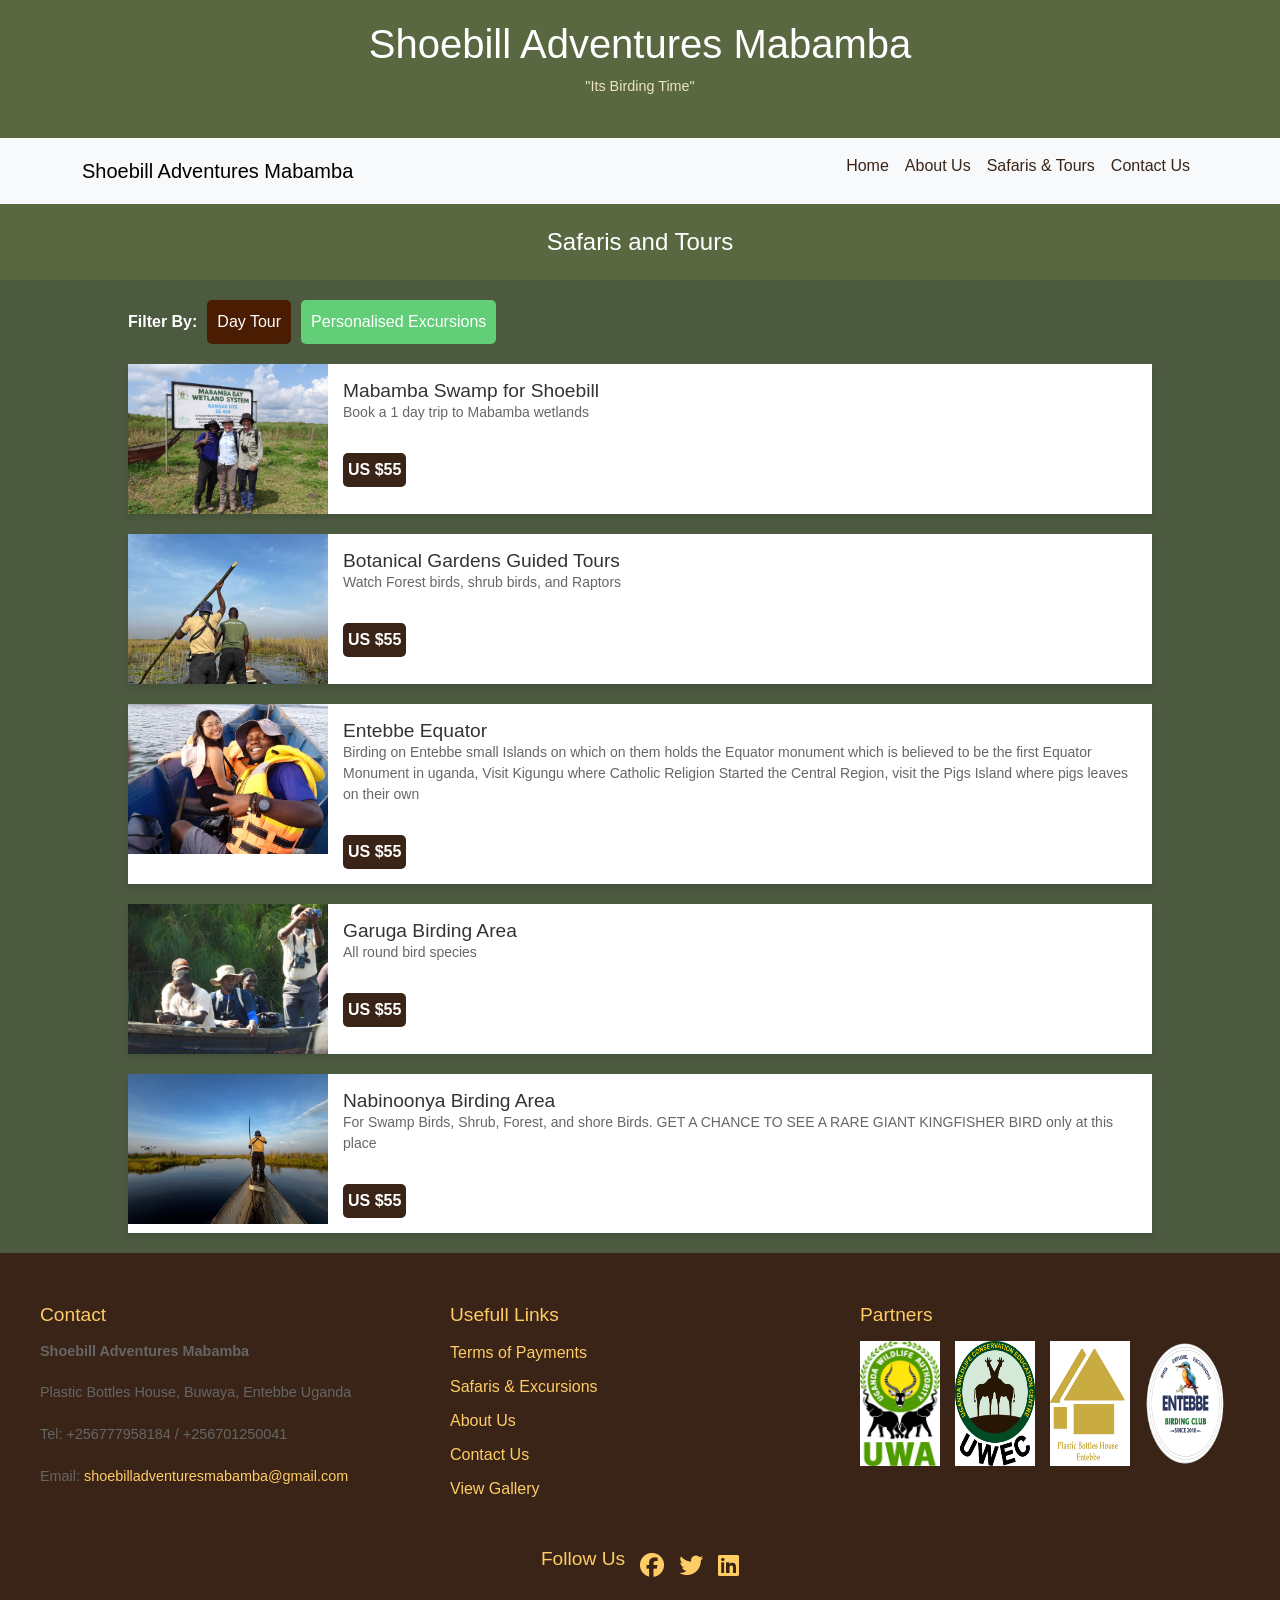
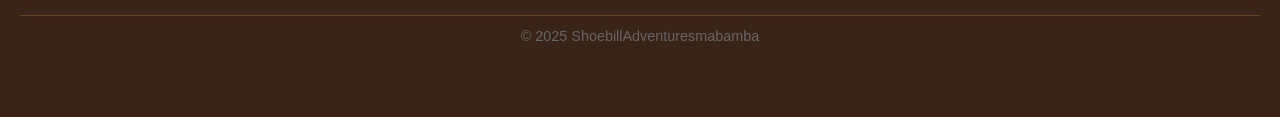
==== excursions.html @ ef2f4de1 "first commit" ====
<!DOCTYPE html>
<html lang="en">
<head>
    <meta charset="UTF-8">
    <meta name="viewport" content="width=device-width, initial-scale=1.0">
    <title>About Shoebill Adventures Mabamba</title>
    <link href="https://cdn.jsdelivr.net/npm/bootstrap@5.3.0/dist/css/bootstrap.min.css" rel="stylesheet">
    <!-- Font Awesome CDN -->
    <link rel="stylesheet" href="https://cdnjs.cloudflare.com/ajax/libs/font-awesome/6.5.1/css/all.min.css">

    <link rel="stylesheet" href="styles.css">
</head>
<body>
    <header class="header">
        <div class="container text-center">
            <h1>Shoebill Adventures Mabamba</h1>
            <p>"Its Birding Time"</p>
        </div>
    </header>
    
    <nav class="navbar navbar-expand-lg navbar-light bg-light">
        <div class="container">
            <a class="navbar-brand" href="#">Shoebill Adventures Mabamba</a>
            <button class="navbar-toggler" type="button" data-bs-toggle="collapse" data-bs-target="#navbarNav">
                <span class="navbar-toggler-icon"></span>
            </button>
            <div class="collapse navbar-collapse" id="navbarNav">
                <ul class="navbar-nav ms-auto">
                    <li class="nav-item"><a class="nav-link" href="index.html">Home</a></li>
                    <li class="nav-item"><a class="nav-link" href="about.html">About Us</a></li>
                    <li class="nav-item"><a class="nav-link" href="tours.html">Safaris & Tours</a></li>
                    <li class="nav-item"><a class="nav-link" href="contact.html">Contact Us</a></li>
                </ul>
            </div>
        </div>
    </nav>
    <div class="header">Safaris and Tours</div>
    <div class="container-filter">
        <div class="filter-container">
            <span>Filter By:</span>
            <button id="day-tour-btn">Day Tour</button>
            <button id="personalised-excursions-btn">Personalised Excursions</button>
        </div>
        <div id="tour-list" class="tour-list">
            <div class="tour-card">
                <img src="img/mabamba shoebill.jpeg" alt="Mabamba Wetland">
                <div class="tour-content">
                    <h3>Mabamba Swamp for Shoebill</h3>
                    <p>Book a 1 day trip to Mabamba wetlands</p>
                    <span class="price-tag">US $55</span>
                </div>
            </div>
            <div class="tour-card">
                <img src="img/shoebil (1).jpeg" alt="Botanical Gardens">
                <div class="tour-content">
                    <h3>Botanical Gardens Guided Tours</h3>
                    <p>Watch Forest birds, shrub birds, and Raptors</p>
                    <span class="price-tag">US $55</span>
                </div>
            </div>
            <div class="tour-card">
                <img src="img/Equator.jpeg" alt="Equator line">
                <div class="tour-content">
                    <h3>Entebbe Equator </h3>
                    <p>Birding on Entebbe small Islands on which on them holds the Equator monument which is believed to be the first Equator Monument in uganda, Visit Kigungu where Catholic Religion Started the Central Region, visit the Pigs Island where pigs leaves on their own</p>
                    <span class="price-tag">US $55</span>
                </div>
            </div>
            <div class="tour-card">
                <img src="img/searching birds.jpeg" alt="Kampala Tour">
                <div class="tour-content">
                    <h3>Garuga Birding Area </h3>
                    <p>All round bird species</p>
                    <span class="price-tag">US $55</span>
                </div>
            </div>
            <div class="tour-card">
                <img src="img/mabamba.jpeg" alt="Kampala Tour">
                <div class="tour-content">
                    <h3>Nabinoonya Birding Area</h3>
                    <p>For Swamp Birds, Shrub, Forest, and shore Birds. GET A CHANCE TO SEE A RARE GIANT KINGFISHER BIRD only at this place </p>
                    <span class="price-tag">US $55</span>
                </div>
            </div>
        </div>

        
            <section id="excursion-pricing" class="excursion-pricing" style="display: none;">
                <h2>Bird Watching Excursion Pricing</h2>
                <p>Other Country wide Birding Packages</p>
                
                <div class="pricing-table">
                    <table>
                        <thead>
                            <tr>
                                <th>Day</th>
                                <th>One Pax <i class="fas fa-feather"></i></th>
                                <th>Cost</th>
                            </tr>
                        </thead>
                        <tbody>
                            <tr><td>2 Days</td><td>450 Dollars</td><td><i class="fas fa-dollar-sign"></i> 450</td></tr>
                            <tr><td>3 Days</td><td>750 Dollars</td><td><i class="fas fa-dollar-sign"></i> 750</td></tr>
                            <tr><td>4 Days</td><td>900 Dollars</td><td><i class="fas fa-dollar-sign"></i> 900</td></tr>
                            <tr><td>5 Days</td><td>1100 Dollars</td><td><i class="fas fa-dollar-sign"></i> 1100</td></tr>
                            <tr><td>6 Days</td><td>1200 Dollars</td><td><i class="fas fa-dollar-sign"></i> 1200</td></tr>
                            <tr><td>7 Days</td><td>1300 Dollars</td><td><i class="fas fa-dollar-sign"></i> 1300</td></tr>
                        </tbody>
                    </table>
                </div>
            
                <div class="pricing-table">
                    <table>
                        <thead>
                            <tr>
                                <th>Day</th>
                                <th>Two Pax <i class="fas fa-feather-alt"></i></th>
                                <th>Cost</th>
                            </tr>
                        </thead>
                        <tbody>
                            <tr><td>2 Days</td><td>750 Dollars</td><td><i class="fas fa-dollar-sign"></i> 750</td></tr>
                            <tr><td>3 Days</td><td>1100 Dollars</td><td><i class="fas fa-dollar-sign"></i> 1100</td></tr>
                            <tr><td>4 Days</td><td>1250 Dollars</td><td><i class="fas fa-dollar-sign"></i> 1250</td></tr>
                            <tr><td>5 Days</td><td>1350 Dollars</td><td><i class="fas fa-dollar-sign"></i> 1350</td></tr>
                            <tr><td>6 Days</td><td>1500 Dollars</td><td><i class="fas fa-dollar-sign"></i> 1500</td></tr>
                            <tr><td>7 Days</td><td>1650 Dollars</td><td><i class="fas fa-dollar-sign"></i> 1650</td></tr>
                        </tbody>
                    </table>
                </div>

                <div class="pricing-table">
                    <table>
                        <thead>
                            <tr>
                                <th>Day</th>
                                <th>Three Pax <i class="fas fa-feather-alt"></i></th>
                                <th>Cost</th>
                            </tr>
                        </thead>
                        <tbody>
                            <tr><td>2 Days</td><td>1250 Dollars</td><td><i class="fas fa-dollar-sign"></i> 1250</td></tr>
                            <tr><td>3 Days</td><td>1520 Dollars</td><td><i class="fas fa-dollar-sign"></i> 1520</td></tr>
                            <tr><td>4 Days</td><td>1670 Dollars</td><td><i class="fas fa-dollar-sign"></i> 1670</td></tr>
                            <tr><td>5 Days</td><td>1770 Dollars</td><td><i class="fas fa-dollar-sign"></i> 1770</td></tr>
                            <tr><td>6 Days</td><td>1920 Dollars</td><td><i class="fas fa-dollar-sign"></i> 1920</td></tr>
                            <tr><td>7 Days</td><td>2100 Dollars</td><td><i class="fas fa-dollar-sign"></i> 2100</td></tr>
                        </tbody>
                    </table>
                </div>

                <div class="pricing-table">
                    <table>
                        <thead>
                            <tr>
                                <th>Day</th>
                                <th>Four Pax <i class="fas fa-feather-alt"></i></th>
                                <th>Cost</th>
                            </tr>
                        </thead>
                        <tbody>
                            <tr><td>2 Days</td><td>1365 Dollars</td><td><i class="fas fa-dollar-sign"></i> 1365</td></tr>
                            <tr><td>3 Days</td><td>1640 Dollars</td><td><i class="fas fa-dollar-sign"></i> 1640</td></tr>
                            <tr><td>4 Days</td><td>1790 Dollars</td><td><i class="fas fa-dollar-sign"></i> 1790</td></tr>
                            <tr><td>5 Days</td><td>1890 Dollars</td><td><i class="fas fa-dollar-sign"></i> 1890</td></tr>
                            <tr><td>6 Days</td><td>2040 Dollars</td><td><i class="fas fa-dollar-sign"></i> 2040</td></tr>
                            <tr><td>7 Days</td><td>2220 Dollars</td><td><i class="fas fa-dollar-sign"></i> 2220</td></tr>
                        </tbody>
                    </table>
                </div>
            </section>
            
            
       

    </div>

    

    <footer class="footer">
        <div class="footer-container">
            <div class="footer-columns">
                <!-- Contact Section -->
                <div class="footer-section contact">
                    <h3>Contact</h3>
                    <p><strong>Shoebill Adventures Mabamba</strong></p>
                    <p>Plastic Bottles House, Buwaya, Entebbe Uganda </p>
                    <p>Tel:  +256777958184  / +256701250041 </p>
                    <p>Email: <a href="mailto:Shoebilladventuresmabamba@gmail.com">shoebilladventuresmabamba@gmail.com </a></p>
                </div>
    
                <!-- Sitemap Section -->
                <div class="footer-section sitemap">
                    <h3>Usefull Links</h3>
                    <ul>
                        <li><a href="TermsofPayment.html">Terms of Payments</a></li>
                        <li><a href="excursions.html">Safaris & Excursions</a></li>
                        <li><a href="about.html">About Us</a></li>
                        <li><a href="contact.html">Contact Us</a></li>
                        <li><a href="gallery.html">View Gallery</a></li>
                    </ul>
                </div>
    
                <!-- Partners Section -->
                <div class="footer-section partners">
                    <h3>Partners</h3>
                    <div class="partner-logos">
                        <img src="img/UWA.jpg" alt="Uganda Wildlife Authority">
                        <img src="img/UWEC.jpg" alt="Uganda Wildlife Conservation">
                        <img src="img/Plastic bottles House_2.jpg" alt="Plastic Bottles House">
                        <img src="img/Entebbe birding club Logo.png" alt="Entebbe Birding Club">
                    </div>
                </div>
            </div>
    
            <!-- Social Media Section -->
            <div class="social-icons">
                <h3>Follow Us</h3>
                <a href="#" class="social-icon"><i class="fab fa-facebook"></i></a>
                <a href="#" class="social-icon"><i class="fab fa-twitter"></i></a>
                <a href="#" class="social-icon"><i class="fab fa-linkedin"></i></a>
            </div>
        </div>
    
        <div class="footer-bottom">
            <p>© 2025 ShoebillAdventuresmabamba</p>
        </div>
    </footer>
    
    
<script>
    document.addEventListener("DOMContentLoaded", function () {
        document.querySelectorAll("img").forEach(img => {
        img.setAttribute("loading", "lazy");
        });
    });
    </script>
          
    

<!--script source for tour categories-->
<script src="tours.js"></script>
<script src="https://cdn.jsdelivr.net/npm/bootstrap@5.3.0/dist/js/bootstrap.bundle.min.js"></script>
</body>
</html>
---- styles.css ----
body {
    font-family: Arial, sans-serif;
    background-color: #4c5a40;
    color: white;
}
.header {
    background: #ebe4c1;
    padding: 10px 0;
    text-align: center;
}
.header p {
    color: #ebe4c1;
}
.carousel-item img {
    width: 100%;
    height: auto;
    object-fit: cover;
}
.carousel-caption {
    background: rgba(0, 0, 0, 0.5);
    padding: 10px;
    border-radius: 0px;
    border: 1.5px solid #ebe4c1;
}
.carousel-caption p{
    color: #fff;
}
.nav-link {
    color: #3a2417 !important;
}
.search-bar {
    max-width: 400px;
}
.content {
    background: white;
    padding: 50px 20px;
    color: black;
}

/*General styling for Popular tours section*/
.safari-section {
    max-width: 1200px;
    margin: auto;

}

.safari-section h2 {
    font-size: 2.5rem;
    color: #fff;
}

.safari-section p {
    font-size: 1.2rem;
    margin: 10px 0 30px;
    color: #fff;
    text-align: center;
}

.safari-grid {
    display: grid;
    grid-template-columns: repeat(auto-fit, minmax(300px, 1fr));
    gap: 20px;
    justify-content: center;
}

.safari-card {
    position: relative;
    border-radius: 0px;
    overflow: hidden;
    cursor: pointer;
}

.safari-card img {
    width: 100%;
    height: 100%;
    object-fit: cover;
    transition: transform 0.5s ease-in-out;
}

.safari-card:hover img {
    transform: scale(1.1);
}

.safari-info {
    position: absolute;
    bottom: 0;
    left: 0;
    width: 100%;
    padding: 20px;
    background: rgba(0, 0, 0, 0.6);
    color: white;
    transform: translateY(0);
    opacity: 1;
}

.price-btn {
    display: inline-block;
    margin-top: 10px;
    padding: 8px 12px;
    background: #f4a261;
    color: black;
    border-radius: 5px;
    font-weight: bold;
}

@media (max-width: 768px) {
    .safari-section h2 {
        font-size: 2rem;
    }
    .safari-section p {
        font-size: 1rem;
    }
}

/* General Section Styling  for why choose us section*/
.shoebill-section {
    padding: 60px 20px;
    background-color: #414d3e;
    text-align: center;
}

.shoebill-container {
    max-width: 1100px;
    margin: auto;
}

/* Section Titles */
.section-title {
    font-size: 2rem;
    color: #ffffff;
    margin-bottom: 20px;
}

/* Reasons Grid */
.reasons {
    display: grid;
    grid-template-columns: repeat(auto-fit, minmax(250px, 1fr));
    gap: 20px;
    margin-bottom: 40px;
}

.reason {
    background: white;
    padding: 20px;
    border-radius: 0px;
    box-shadow: 0 5px 10px rgba(0, 0, 0, 0.1);
    text-align: center;
    transition: transform 0.3s;
}

.reason i {
    font-size: 2rem;
    color: #f4a261;
    margin-bottom: 10px;
}

.reason h3 {
    font-size: 1.3rem;
    margin-bottom: 10px;
}

.reason p {
    color: #666;
}

.reason:hover {
    transform: translateY(-5px);
}

/* One Day Trips Grid */
.trips {
    display: grid;
    grid-template-columns: repeat(auto-fit, minmax(250px, 1fr));
    gap: 20px;
}

.trip {
    background: white;
    padding: 20px;
    border-radius: 0px;
    box-shadow: 0 5px 10px rgba(0, 0, 0, 0.1);
    text-align: center;
}

.trip h3 {
    font-size: 1.2rem;
    color: #333;
}

.trip p {
    color: #666;
    font-size: 0.95rem;
    margin: 10px 0;
}

.trip span {
    display: block;
    font-size: 1.1rem;
    font-weight: bold;
    color: #f4a261;
    margin-top: 10px;
}

/* Responsive Design */
@media screen and (max-width: 768px) {
    .section-title {
        font-size: 1.8rem;
    }

    .reason, .trip {
        padding: 15px;
    }

    .reason h3, .trip h3 {
        font-size: 1.1rem;
    }
}

@media screen and (max-width: 480px) {
    .section-title {
        font-size: 1.5rem;
    }

    .reasons, .trips {
        grid-template-columns: 1fr;
    }
}
/*Video Script*/
/* General Section Styling */
.payment-section {
    background: #f5f1dc;
    padding: 60px 20px;
    display: flex;
    justify-content: center;
}

/* Container */
.container-payment {
    text-align: center;
    max-width: 800px;
}

/* Heading & Text */
h2 {
    font-size: 2rem;
    color: #444;
    margin-bottom: 10px;
}

p {
    font-size: 1rem;
    color: #666;
    margin-bottom: 20px;
}

/* Payment Icons */
.payment-icons {
    display: flex;
    justify-content: center;
    gap: 20px;
    margin-bottom: 20px;
}

.payment-icons img {
    width: 80px;
    transition: transform 0.3s ease-in-out;
}

.payment-icons img:hover {
    transform: scale(1.1);
}

/* More Details Link */
.more-details {
    color: #cc6b2f;
    text-decoration: none;
    font-size: 1rem;
    font-weight: bold;
    display: flex;
    align-items: center;
    justify-content: center;
}

.more-details:hover {
    text-decoration: underline;
}

/* Responsive Design */
@media screen and (max-width: 600px) {
    .payment-icons {
        flex-wrap: wrap;
        gap: 15px;
    }
    
    .payment-icons img {
        width: 60px;
    }
}
/*About Us Styling*/
.parallax {
    background-image: url('img/shoebil\ \(4\).jpeg');
    height: 60vh;
    background-attachment: fixed;
    background-position: center;
    background-repeat: no-repeat;
    background-size: cover;
    display: flex;
    align-items: center;
    justify-content: center;
    color: white;
    text-align: center;
    font-size: 24px;
    font-weight: bold;
    padding: 20px;
}
.about-container {
    width: 80%;
    margin: auto;
    background: #fff;
    padding: 20px;
    box-shadow: 0px 0px 10px rgba(0, 0, 0, 0.1);
    border-radius: 0px;
    margin-top: -50px;
    position: relative;
}
h2 {
    color: #006400;
    text-align: center;
}
.section {
    margin-bottom: 30px;
}
.values {
    background: #eef5f3;
    padding: 20px;
    margin-top: 30px;
    border-radius: 0px;
}
.director {
    display: flex;
    align-items: center;
    gap: 20px;
}
.director img {
    width: 200px;
    height: auto;
    border-radius: 0px;
    box-shadow: 0px 0px 5px rgba(34, 30, 30, 0.2);
}
@media (max-width: 768px) {
    .director {
        flex-direction: column;
        text-align: center;
    }
    .director img {
        width: 100%;
    }
}
/*Contact Page General Styling*/
.parallax-contact {
    background-image: url('img/shoebill.jpeg'); /* Replace with actual image */
    height: 300px;
    background-attachment: fixed;
    background-position: center;
    background-repeat: no-repeat;
    background-size: cover;
    display: flex;
    align-items: center;
    justify-content: center;
    color: white;
    font-size: 2em;
    font-weight: bold;
}

.contact-section { 
    padding: 40px; 
    text-align: center; 
}
.contact-info {
    margin-bottom: 20px;
}
.contact-info p{
    color: #fff;
}
.contact-form {
    max-width: 600px; 
    margin: auto; 
}
.contact-form h2{
    color: #fff;
}
input, textarea { 
    width: 100%; 
    padding: 10px; 
    margin: 10px 0; 
    border: 1px solid #ccc; 
}
button { 
    padding: 10px 20px; 
    background: #3a2417; 
    color: white; 
    border: none; 
    cursor: pointer;
}
.map-section { 
    margin-top: 40px; 
    text-align: center; 
}
.map-section h2{
    color: #fff;
}
iframe { 
    width: 70%; 
    height: 400px; 
    border: 0; 
}
/*General styling for safaris and tours page*/
.container-filter {
    width: 80%;
    margin: 20px auto;
}
.header {
    background: #5a6842;
    color: white;
    text-align: center;
    padding: 20px;
    font-size: 24px;
}
.filter-container {
    display: flex;
    align-items: center;
    margin: 20px 0;
}
.filter-container span {
    font-weight: bold;
    margin-right: 10px;
}
.filter-container button {
    border: none;
    padding: 10px;
    cursor: pointer;
    border-radius: 5px;
    margin-right: 10px;
}
#day-tour-btn{
    background: #4a1c02;
    color: white;
}
#personalised-excursions-btn{
    background: #63ce78;
    color: white;
}
.tour-list {
    display: flex;
    flex-direction: column;
    gap: 20px;
}
.tour-card {
    display: flex;
    background: white;
    border-radius: 0px;
    box-shadow: 0px 4px 6px rgba(0,0,0,0.1);
    overflow: hidden;
}
.tour-card img {
    width: 200px;
    height: 150px;
    object-fit: cover;
}
.tour-content {
    padding: 15px;
}
.tour-content h3 {
    margin: 0;
    color: #333;
}
.tour-content p {
    font-size: 14px;
    color: #666;
}
.price-tag {
    background: #3a2417;
    padding: 5px;
    border-radius: 5px;
    font-weight: bold;
    display: inline-block;
    margin-top: 10px;
}
/*Pricing Table*/
.excursion-pricing {
    text-align: center;
    padding: 10px;
    background: #4c5a40;
}

.excursion-pricing h2 {
    color: #f7f7f7;
    font-size: 2rem;
    margin-bottom: 10px;
}

.excursion-pricing p {
    font-size: 1.2rem;
    margin-bottom: 20px;
    color: #f7f7f7;
}

.pricing-table {
    margin: auto;
    max-width: 600px;
    overflow-x: auto;
    margin-bottom: 20px;
}

.pricing-table table {
    width: 100%;
    border-collapse: collapse;
    box-shadow: 0px 4px 8px rgba(0, 0, 0, 0.1);
    background: rgb(52, 63, 60);
    border-radius: 0px;
    overflow: hidden;
}

.pricing-table th, .pricing-table td {
    padding: 12px;
    text-align: left;
    border-bottom: 1px solid #ddd;
}

.pricing-table th {
    background: #27ae60;
    color: white;
    font-size: 1.1rem;
}

.pricing-table tbody tr:nth-child(even) {
    background: #5a8a5a;
}

.pricing-table tbody tr:hover {
    background: #d1f2eb;
}

@media (max-width: 600px) {
    .pricing-table table {
        font-size: 0.9rem;
    }
}

/*Deactivate undeerline effect from hyperlinks*/
a {
    text-decoration: none; /* Remove default underline */
}

a:hover {
    text-decoration: none; /* Prevent underline on hover */
}

/* Gallery Section */
.gallery-section {
    text-align: center;
    padding: 60px 20px;
    background-color: #4c5a40;
}

.gallery-section h2 {
    font-size: 2rem;
    margin-bottom: 20px;
    color: #fefefe;
}

/* Grid Layout */
.gallery {
    display: grid;
    grid-template-columns: repeat(auto-fit, minmax(250px, 1fr));
    gap: 15px;
    padding: 10px;
    max-width: 1200px;
    margin: auto;
}

.gallery-item {
    overflow: hidden;
    border-radius: 8px;
    cursor: pointer;
}

.gallery-item img {
    width: 100%;
    height: 100%;
    object-fit: cover;
    transition: transform 0.3s ease-in-out;
}

.gallery-item img:hover {
    transform: scale(1.05);
}

/* Lightbox */
.lightbox {
    display: none;
    position: fixed;
    top: 0;
    left: 0;
    width: 100%;
    height: 100%;
    background: rgba(0, 0, 0, 0.8);
    align-items: center;
    justify-content: center;
}

.lightbox-img {
    max-width: 90%;
    max-height: 80%;
    border-radius: 10px;
}

.close-btn {
    position: absolute;
    top: 15px;
    right: 25px;
    font-size: 30px;
    color: #fff;
    cursor: pointer;
}


/* Footer Styling */
.footer {
    background: #3a2417;
    color: #ddd;
    padding: 50px 20px;
    text-align: left;
}

/* Footer Container */
.footer-container {
    max-width: 1200px;
    margin: auto;
}

/* Columns Layout for Large Screens */
.footer-columns {
    display: flex;
    justify-content: space-between;
    gap: 30px;
}

/* Footer Sections */
.footer-section {
    flex: 1;
    min-width: 250px;
}

/* Headings */
h3 {
    color: #ffcc66;
    font-size: 1.2rem;
    margin-bottom: 15px;
}

/* Contact Info */
p {
    font-size: 0.9rem;
    line-height: 1.5;
}

a {
    color: #ffcc66;
    text-decoration: none;
}



/* Sitemap */
ul {
    list-style: none;
    padding: 0;
}

ul li {
    margin-bottom: 10px;
}

ul li a {
    color: #ffcc66;
}

/* Partner Logos */
.partner-logos {
    display: flex;
    gap: 15px;
}

.partner-logos img {
    width: 80px;
    height: auto;
}

/* Social Icons */
.social-icons {
    display: flex;
    justify-content: center;
    align-items: center;
    gap: 15px;
    margin-top: 30px;
}

.social-icon {
    color: #ffcc66;
    font-size: 1.5rem;
    transition: transform 0.3s ease;
}

.social-icon:hover {
    transform: scale(1.2);
}

/* Footer Bottom */
.footer-bottom {
    text-align: center;
    margin-top: 30px;
    padding-top: 10px;
    border-top: 1px solid #664422;
    font-size: 0.8rem;
}

/* Responsive Design */
@media screen and (max-width: 768px) {
    .footer-columns {
        flex-direction: column;
        text-align: center;
    }

    .partner-logos {
        justify-content: center;
    }

    .social-icons {
        justify-content: center;
    }
}
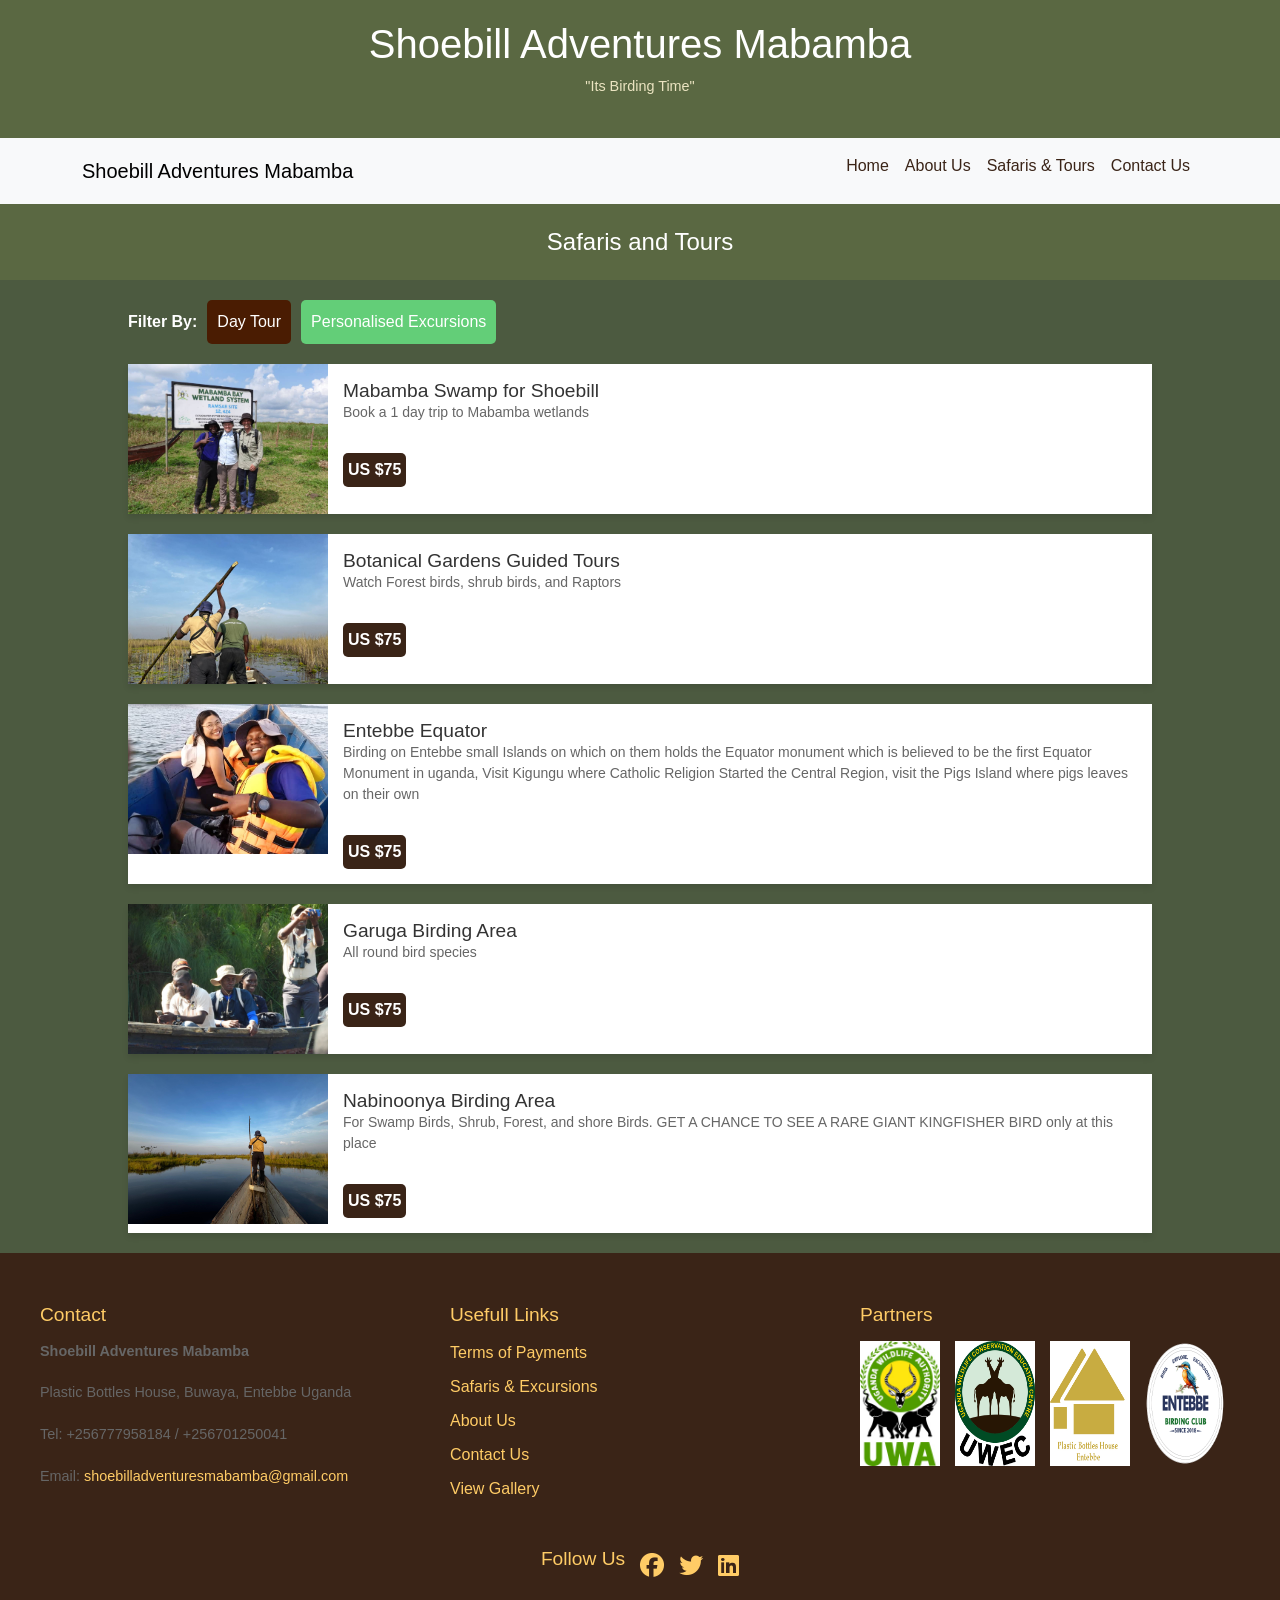
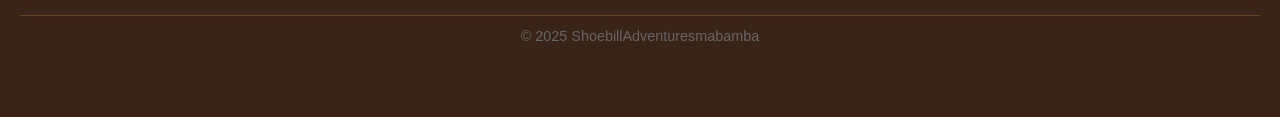
==== commit 85c8ce4b: "Changed the Prices" ====
--- a/excursions.html
+++ b/excursions.html
@@ -47,7 +47,7 @@
                 <div class="tour-content">
                     <h3>Mabamba Swamp for Shoebill</h3>
                     <p>Book a 1 day trip to Mabamba wetlands</p>
-                    <span class="price-tag">US $55</span>
+                    <span class="price-tag">US $75</span>
                 </div>
             </div>
             <div class="tour-card">
@@ -55,7 +55,7 @@
                 <div class="tour-content">
                     <h3>Botanical Gardens Guided Tours</h3>
                     <p>Watch Forest birds, shrub birds, and Raptors</p>
-                    <span class="price-tag">US $55</span>
+                    <span class="price-tag">US $75</span>
                 </div>
             </div>
             <div class="tour-card">
@@ -63,7 +63,7 @@
                 <div class="tour-content">
                     <h3>Entebbe Equator </h3>
                     <p>Birding on Entebbe small Islands on which on them holds the Equator monument which is believed to be the first Equator Monument in uganda, Visit Kigungu where Catholic Religion Started the Central Region, visit the Pigs Island where pigs leaves on their own</p>
-                    <span class="price-tag">US $55</span>
+                    <span class="price-tag">US $75</span>
                 </div>
             </div>
             <div class="tour-card">
@@ -71,7 +71,7 @@
                 <div class="tour-content">
                     <h3>Garuga Birding Area </h3>
                     <p>All round bird species</p>
-                    <span class="price-tag">US $55</span>
+                    <span class="price-tag">US $75</span>
                 </div>
             </div>
             <div class="tour-card">
@@ -79,7 +79,7 @@
                 <div class="tour-content">
                     <h3>Nabinoonya Birding Area</h3>
                     <p>For Swamp Birds, Shrub, Forest, and shore Birds. GET A CHANCE TO SEE A RARE GIANT KINGFISHER BIRD only at this place </p>
-                    <span class="price-tag">US $55</span>
+                    <span class="price-tag">US $75</span>
                 </div>
             </div>
         </div>
